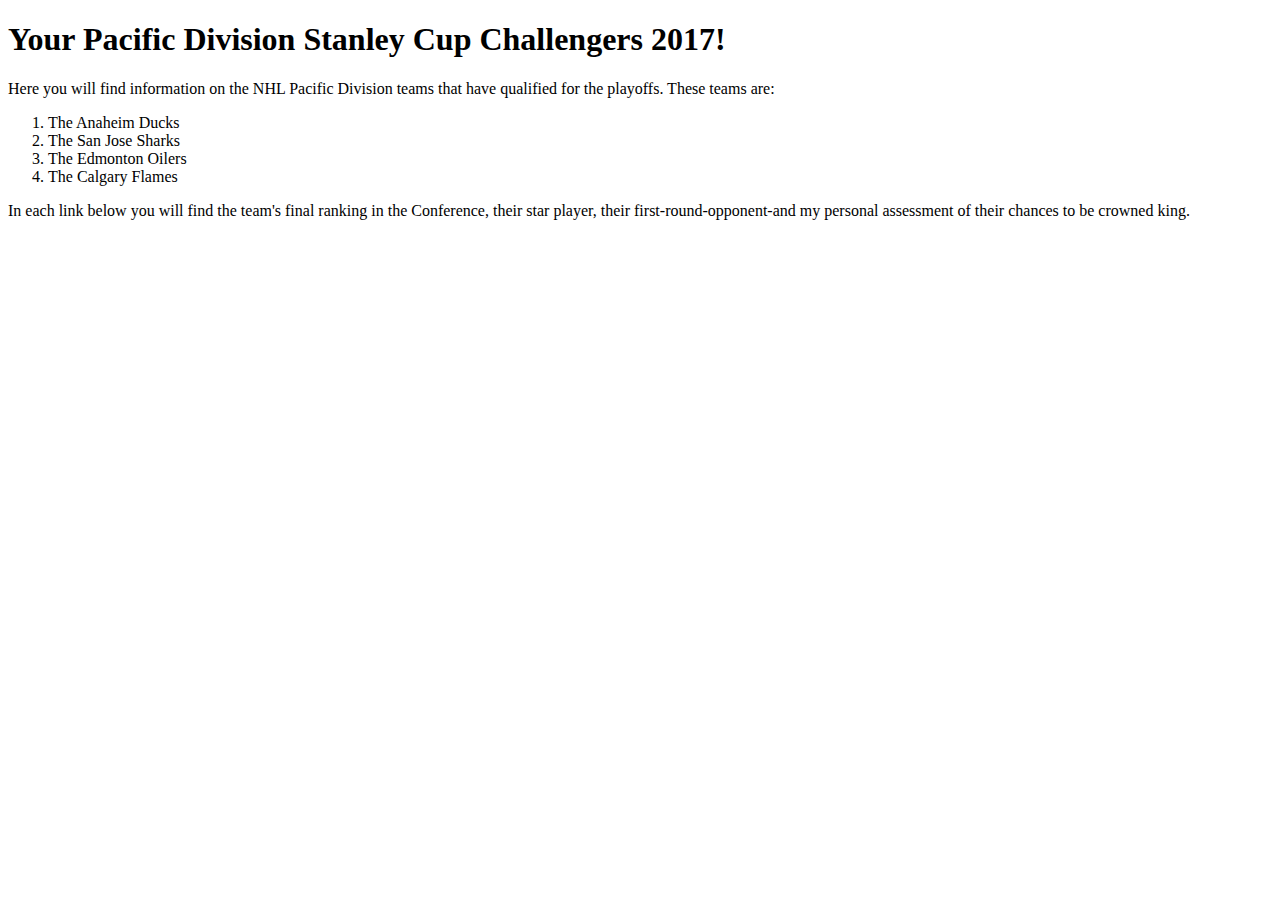
==== index.html @ 50b04de9 "add home page with basic info" ====
<!DOCTYPE html>
<html>
<head>
	<title>Pacific Division Playoff Teams</title>
</head>
<body>
	<h1>Your Pacific Division Stanley Cup Challengers 2017!</h1>
	<p>Here you will find information on the NHL Pacific Division teams that have qualified for the playoffs. These teams are:</p>
	<ol>
		<li>The Anaheim Ducks</li>
		<li>The San Jose Sharks</li>
		<li>The Edmonton Oilers</li>
		<li>The Calgary Flames</li>
	</ol>
	</p>In each link below you will find the team's final ranking in the Conference, their star player, their first-round-opponent-and my personal assessment of their chances to be crowned king.</p>
</body>
</html>
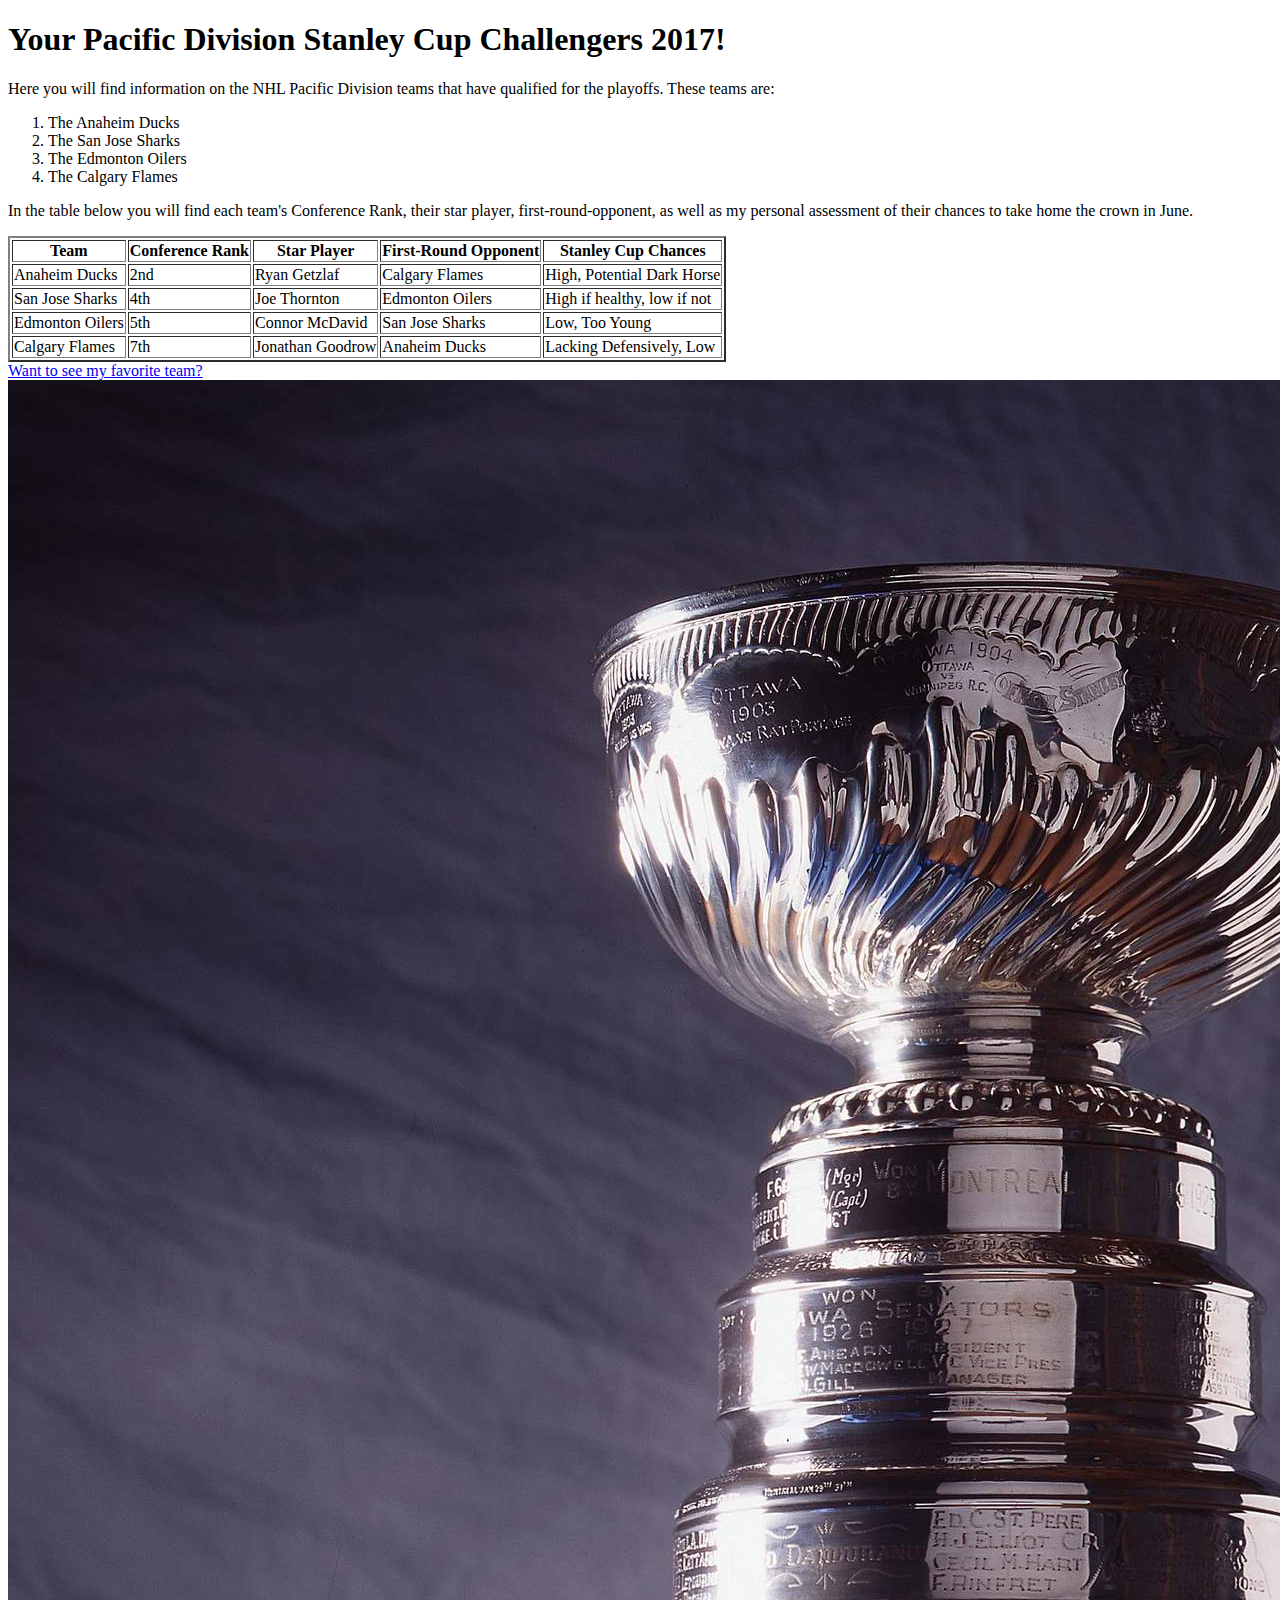
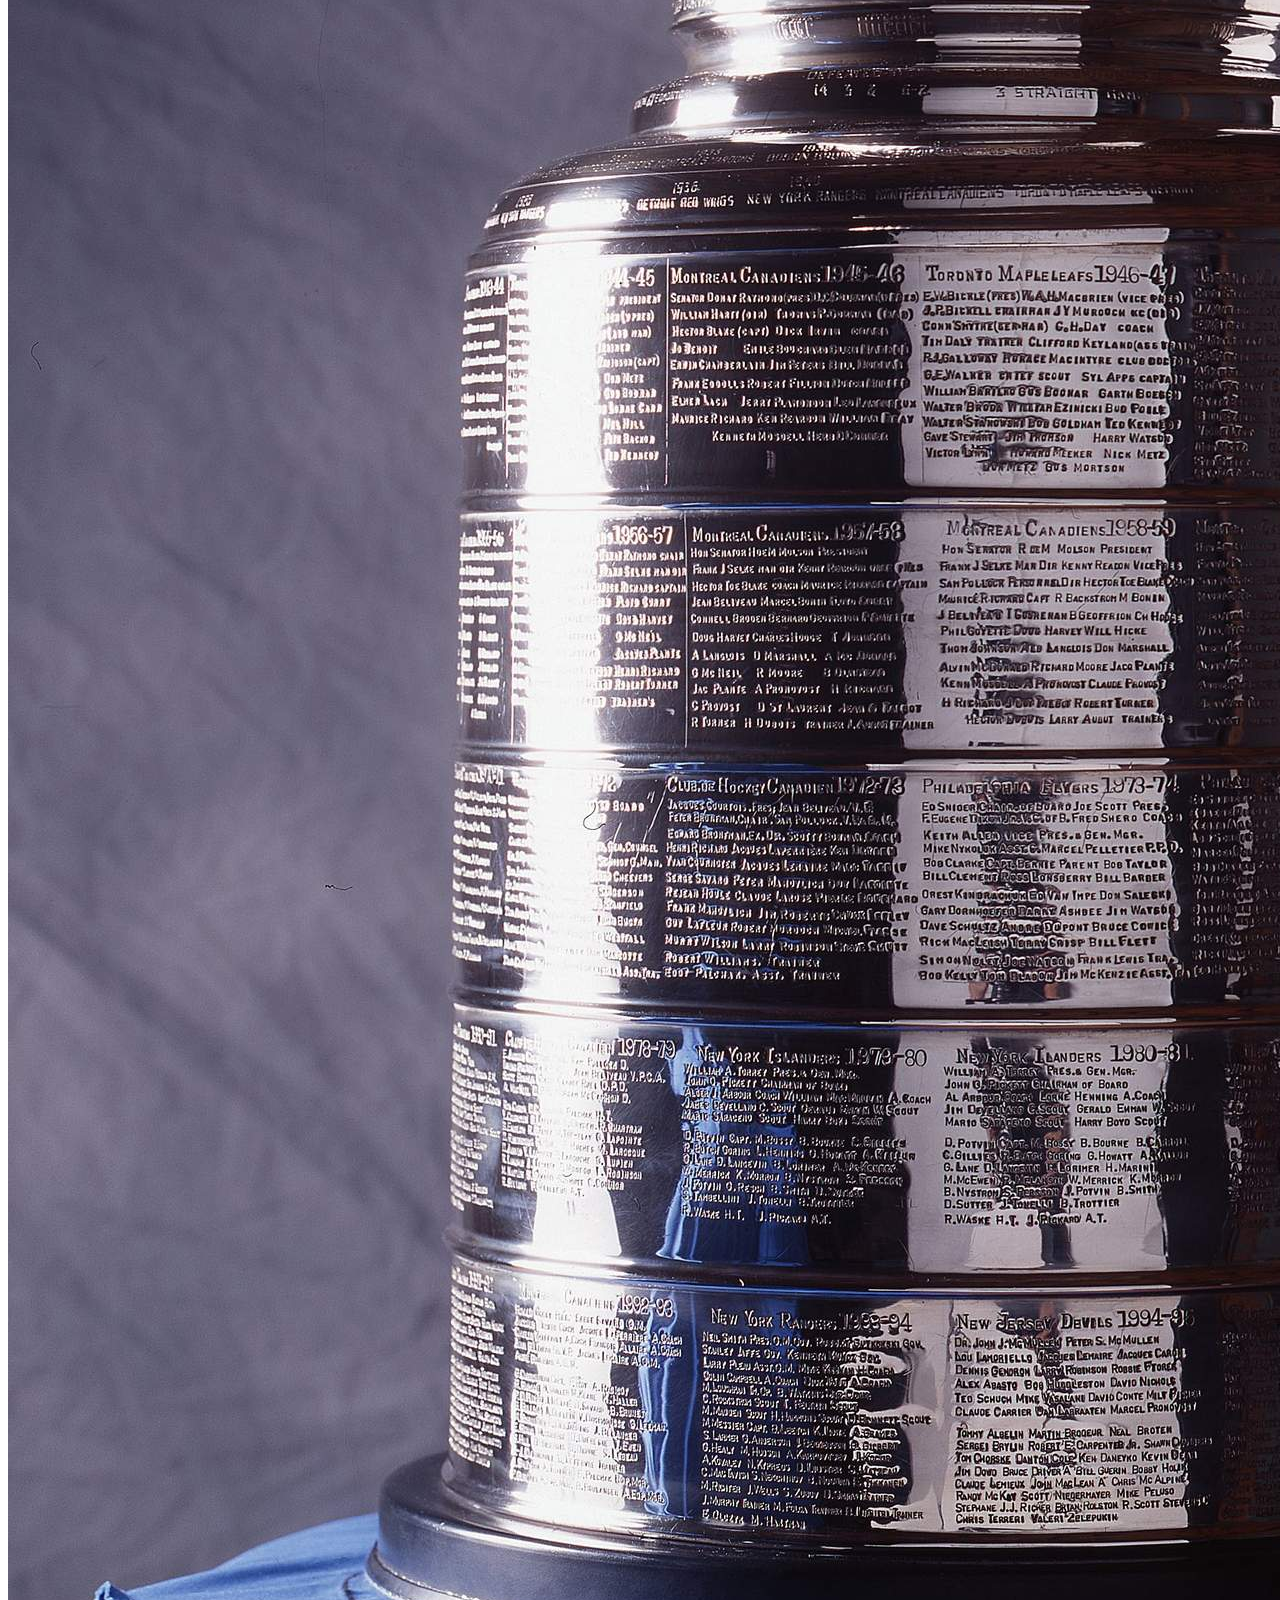
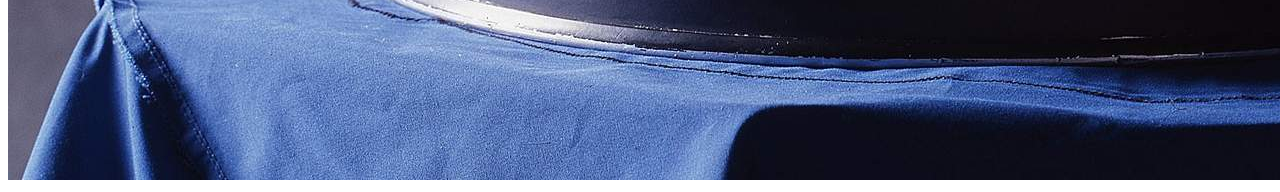
==== commit fc50f918: "adjust links and images" ====
--- a/index.html
+++ b/index.html
@@ -12,6 +12,46 @@
 		<li>The Edmonton Oilers</li>
 		<li>The Calgary Flames</li>
 	</ol>
-	</p>In each link below you will find the team's final ranking in the Conference, their star player, their first-round-opponent-and my personal assessment of their chances to be crowned king.</p>
+	<p>In the table below you will find each team's Conference Rank, their star player, first-round-opponent, as well as my personal assessment of their chances to take home the crown in June.</p>
+	<table border="2">
+		<tr>
+			<th>Team</th>
+			<th>Conference Rank</th>
+			<th>Star Player</th>
+			<th>First-Round Opponent</th>
+			<th>Stanley Cup Chances</th>
+		</tr>
+		<tr>
+			<td>Anaheim Ducks</td>
+			<td>2nd</td>
+			<td>Ryan Getzlaf</td>
+			<td>Calgary Flames</td>
+			<td>High, Potential Dark Horse</td>
+		<tr>
+			<td>San Jose Sharks</td>
+			<td>4th</td>
+			<td>Joe Thornton</td>
+			<td>Edmonton Oilers</td>
+			<td>High if healthy, low if not</td>
+		</tr>
+		<tr>
+			<td>Edmonton Oilers</td>
+			<td>5th</td>
+			<td>Connor McDavid</td>
+			<td>San Jose Sharks</td>
+			<td>Low, Too Young</td>
+		</tr>
+		<tr>
+			<td>Calgary Flames</td>
+			<td>7th</td>
+			<td>Jonathan Goodrow</td>
+			<td>Anaheim Ducks</td>
+			<td>Lacking Defensively, Low</td>
+		</tr>
+	</table>
+	<nav>
+		<a href="sharks.html">Want to see my favorite team?</a>
+	</nav>
+	<img src="images/stanley.jpg"/>
 </body>
 </html>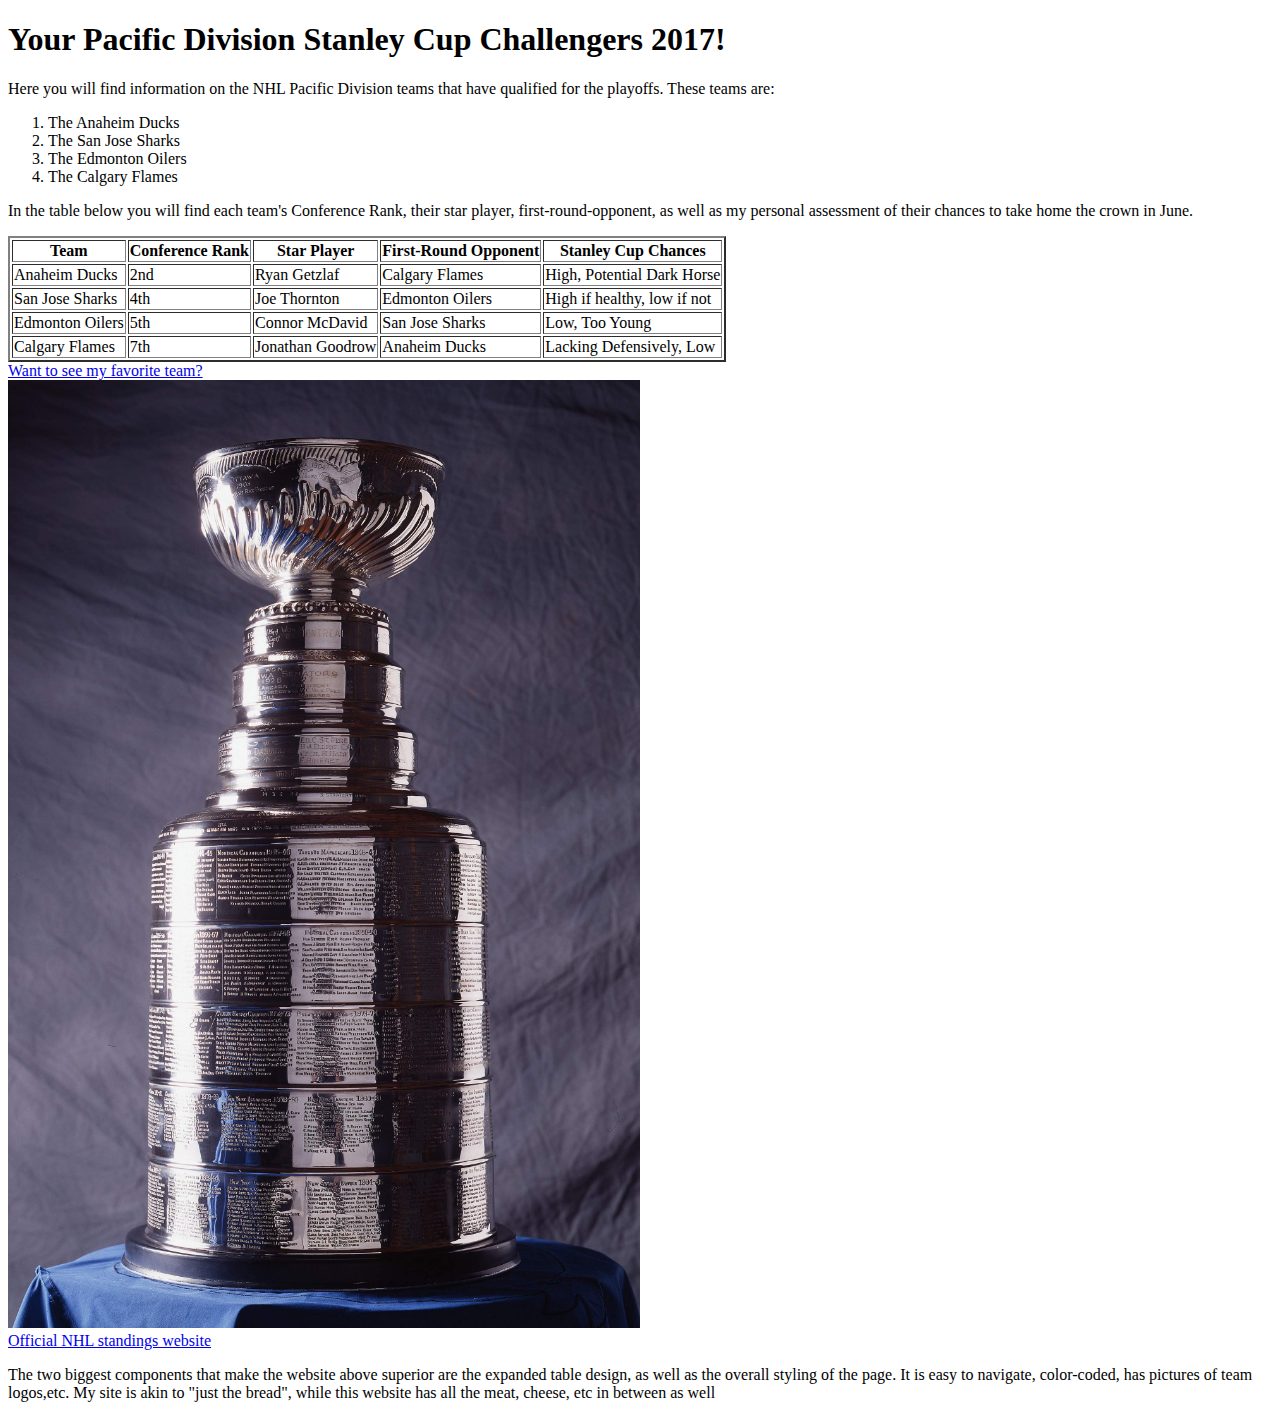
==== commit 38f74cfa: "add nhl link to index and form to sharks" ====
--- a/index.html
+++ b/index.html
@@ -4,8 +4,10 @@
 	<title>Pacific Division Playoff Teams</title>
 </head>
 <body>
-	<h1>Your Pacific Division Stanley Cup Challengers 2017!</h1>
-	<p>Here you will find information on the NHL Pacific Division teams that have qualified for the playoffs. These teams are:</p>
+	<header>
+		<h1>Your Pacific Division Stanley Cup Challengers 2017!</h1>
+		<p>Here you will find information on the NHL Pacific Division teams that have qualified for the playoffs. These teams are:</p>
+	</header>
 	<ol>
 		<li>The Anaheim Ducks</li>
 		<li>The San Jose Sharks</li>
@@ -52,6 +54,10 @@
 	<nav>
 		<a href="sharks.html">Want to see my favorite team?</a>
 	</nav>
-	<img src="images/stanley.jpg"/>
+	<img src="images/stanley.jpg" width="50%" height="50%"/>
+	<footer>
+		<a href="https://www.nhl.com/standings">Official NHL standings website</a>
+		<p>The two biggest components that make the website above superior are the expanded table design, as well as the overall styling of the page. It is easy to navigate, color-coded, has pictures of team logos,etc. My site is akin to "just the bread", while this website has all the meat, cheese, etc in between as well</p>
+	</footer>
 </body>
 </html>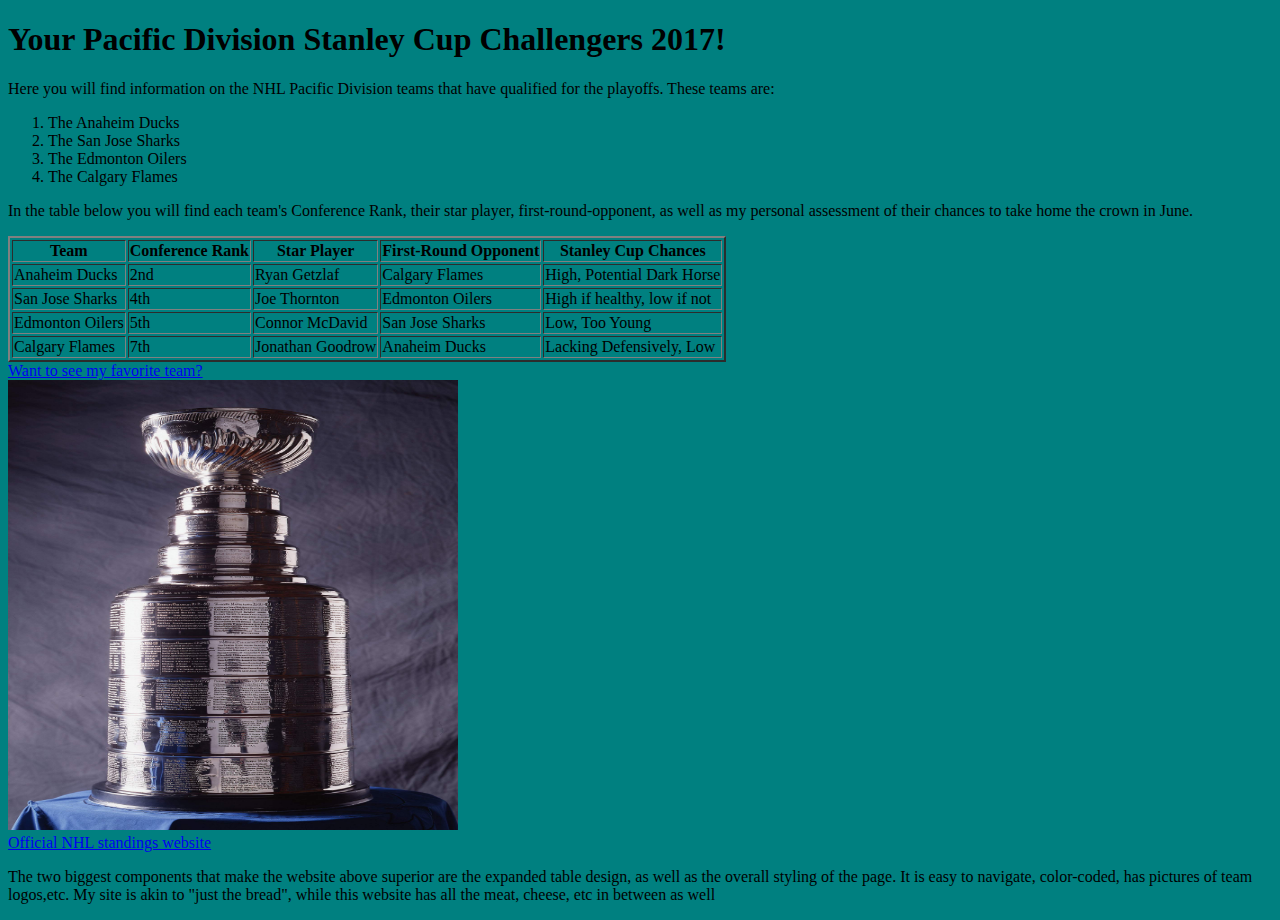
==== commit 673978dc: "add styles.css and link to html pages" ====
--- a/index.html
+++ b/index.html
@@ -2,6 +2,7 @@
 <html>
 <head>
 	<title>Pacific Division Playoff Teams</title>
+	<link href="styles.css" type="text/css" rel="stylesheet"/>
 </head>
 <body>
 	<header>
@@ -54,7 +55,7 @@
 	<nav>
 		<a href="sharks.html">Want to see my favorite team?</a>
 	</nav>
-	<img src="images/stanley.jpg" width="50%" height="50%"/>
+	<img src="images/stanley.jpg" width="450" height="450"/>
 	<footer>
 		<a href="https://www.nhl.com/standings">Official NHL standings website</a>
 		<p>The two biggest components that make the website above superior are the expanded table design, as well as the overall styling of the page. It is easy to navigate, color-coded, has pictures of team logos,etc. My site is akin to "just the bread", while this website has all the meat, cheese, etc in between as well</p>
--- a/styles.css
+++ b/styles.css
@@ -0,0 +1,3 @@
+body{
+	background-color: teal;
+}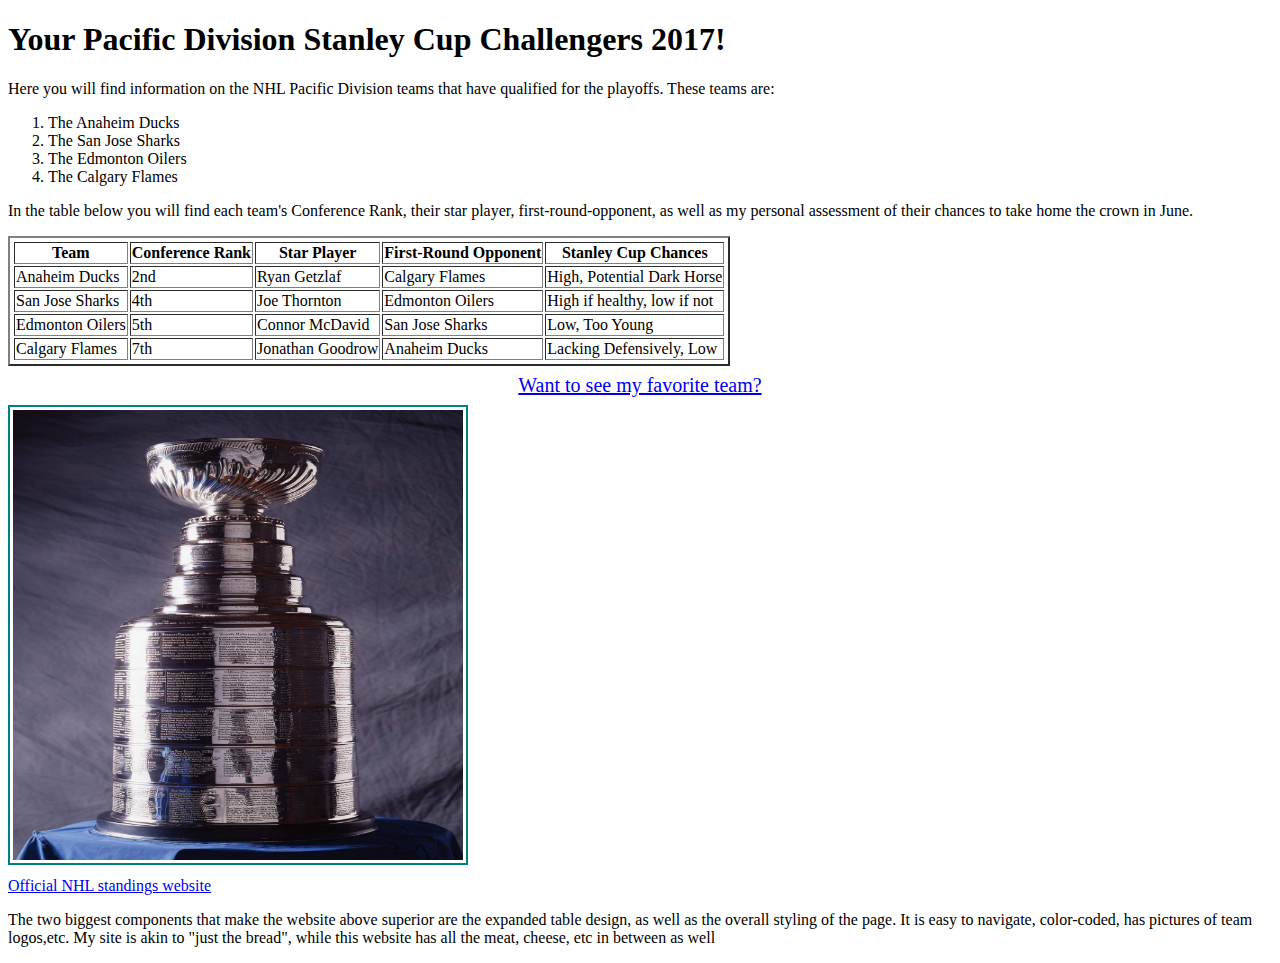
==== commit 171bad2b: "add style to webpage" ====
--- a/index.html
+++ b/index.html
@@ -53,7 +53,7 @@
 		</tr>
 	</table>
 	<nav>
-		<a href="sharks.html">Want to see my favorite team?</a>
+		<a href="sharks.html" class="centered">Want to see my favorite team?</a>
 	</nav>
 	<img src="images/stanley.jpg" width="450" height="450"/>
 	<footer>
--- a/styles.css
+++ b/styles.css
@@ -1,3 +1,39 @@
-body{
-	background-color: teal;
+table{
+	padding:2px;
+	margin-bottom: 8px;
+}
+
+img{
+	border: 2px solid teal;
+	margin: 8px 0px 8px 0px;
+	padding: 3px;
+}
+
+.centered{
+	display: block;
+	text-align: center;
+	font-size: 20px;
+}
+
+a:hover{
+	text-decoration: none;
+	color: purple;
+	font-weight: bold
+}
+
+a:visited{
+	color:red;
+
+
+#background{
+	background-image: url("images/ice.jpg")
+}
+
+#sharks{
+	color:red;
+}
+
+ol{
+	font-family: cursive;
+	font-size: 20px;
 }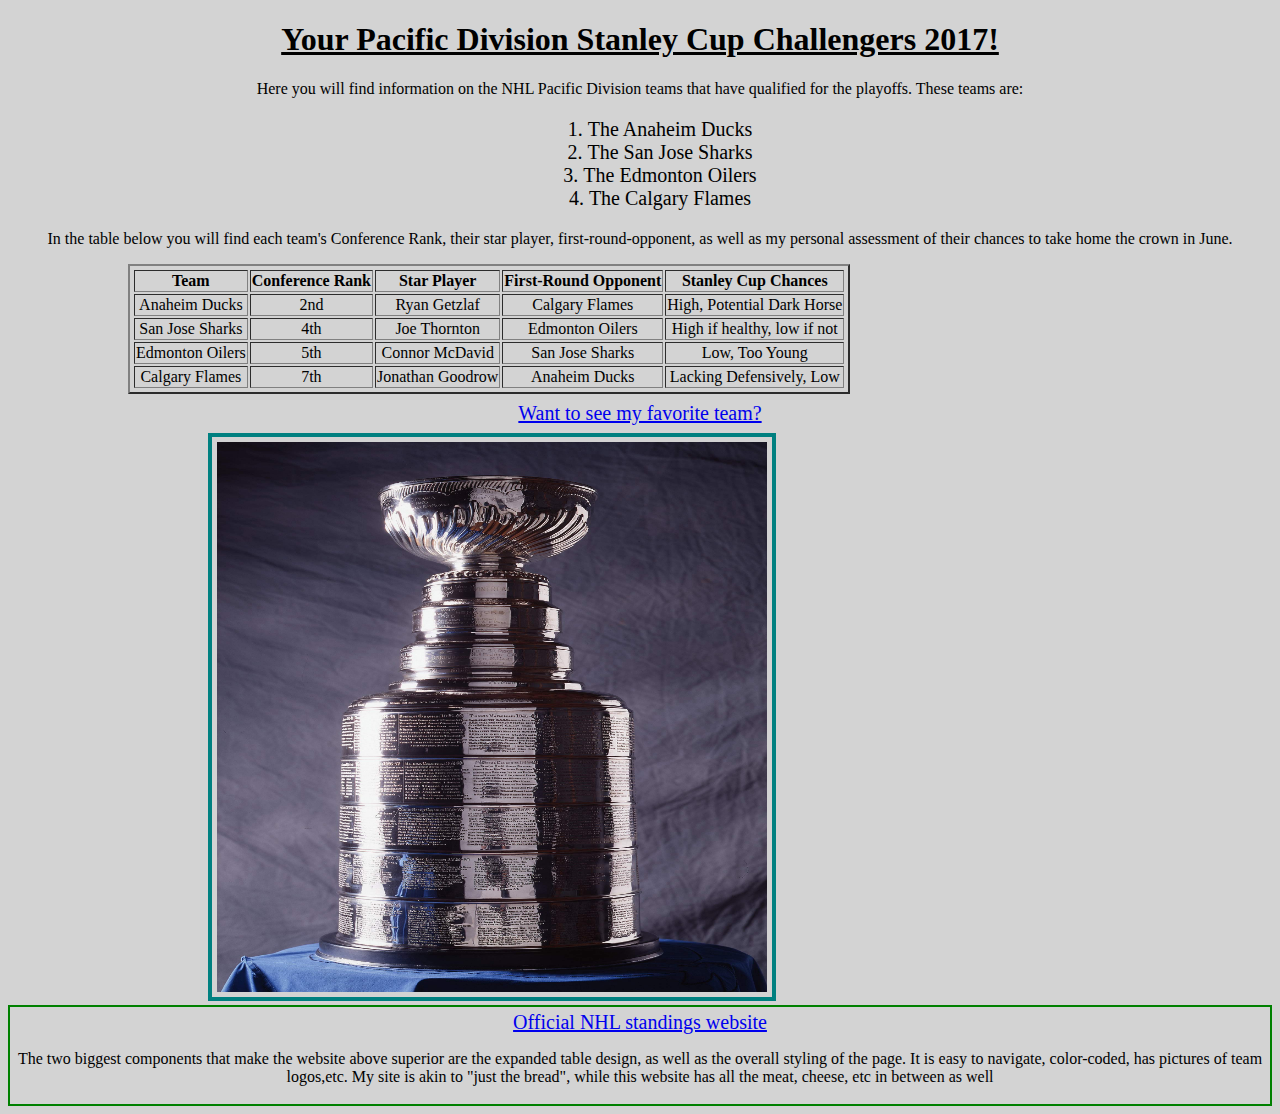
==== commit 912cf0d3: "Merge pull request #10 from stussy446/folders" ====
--- a/index.html
+++ b/index.html
@@ -2,7 +2,7 @@
 <html>
 <head>
 	<title>Pacific Division Playoff Teams</title>
-	<link href="styles.css" type="text/css" rel="stylesheet"/>
+	<link href="CSS/styles.css" type="text/css" rel="stylesheet"/>
 </head>
 <body>
 	<header>
@@ -53,11 +53,11 @@
 		</tr>
 	</table>
 	<nav>
-		<a href="sharks.html" class="centered">Want to see my favorite team?</a>
+		<a href="HTML/sharks.html" class="centered">Want to see my favorite team?</a>
 	</nav>
-	<img src="images/stanley.jpg" width="450" height="450"/>
+	<img src="images/stanley.jpg" id="stanley" alt="stanley cup"/>
 	<footer>
-		<a href="https://www.nhl.com/standings">Official NHL standings website</a>
+		<a href="https://www.nhl.com/standings" class="centered">Official NHL standings website</a>
 		<p>The two biggest components that make the website above superior are the expanded table design, as well as the overall styling of the page. It is easy to navigate, color-coded, has pictures of team logos,etc. My site is akin to "just the bread", while this website has all the meat, cheese, etc in between as well</p>
 	</footer>
 </body>
--- a/CSS/styles.css
+++ b/CSS/styles.css
@@ -0,0 +1,94 @@
+body{
+	background-color: #d3d3d3;
+}
+
+table{
+	padding:2px;
+	margin-bottom: 8px;
+	text-align: center;
+	margin-left: 120px;
+}
+
+ol{
+	text-align: center;
+	list-style-position: inside;
+}
+
+body p{
+	text-align: center;
+}
+
+
+header{
+	text-align: center;
+}
+
+h1{
+	text-decoration: underline;
+	font-family: fantasy;
+}
+
+#stanley{
+	width:550px;
+	height:550px;
+	border: 4px solid teal;
+	padding: 5px;
+	margin-top:8px;
+	margin-left: 200px;
+}
+
+#boys{
+	border: 4px solid teal;
+	margin: 8px 0px 8px 0px;
+	padding: 5px;
+	position:relative;
+	left: 50px;
+}
+
+.centered{
+	display: block;
+	text-align: center;
+	font-size: 20px;
+}
+
+a:hover{
+	text-decoration: none;
+	color: purple;
+	font-weight: bold
+}
+
+a:visited{
+	color:red;
+}
+
+
+#background{
+	background-image: url("../images/ice.jpg");
+}
+
+#sharks{
+	color:red;
+}
+
+ol{
+	font-family: cursive;
+	font-size: 20px;
+}
+
+footer{
+	border: 2px solid green;
+	text-align: center;
+	padding: 4px 4px 2px 4px;
+}
+
+fieldset{
+	background-color:teal;
+}
+
+@media screen and (max-width: 500px){
+	body{font-size: 75%;}
+	table{margin-left: 0px; width: 75%; min-width: 350px;}
+	#boys{width: 75%; height:75%;}
+	#stanley{margin-left: 0px; width: 75%; height:75%;}
+
+}
